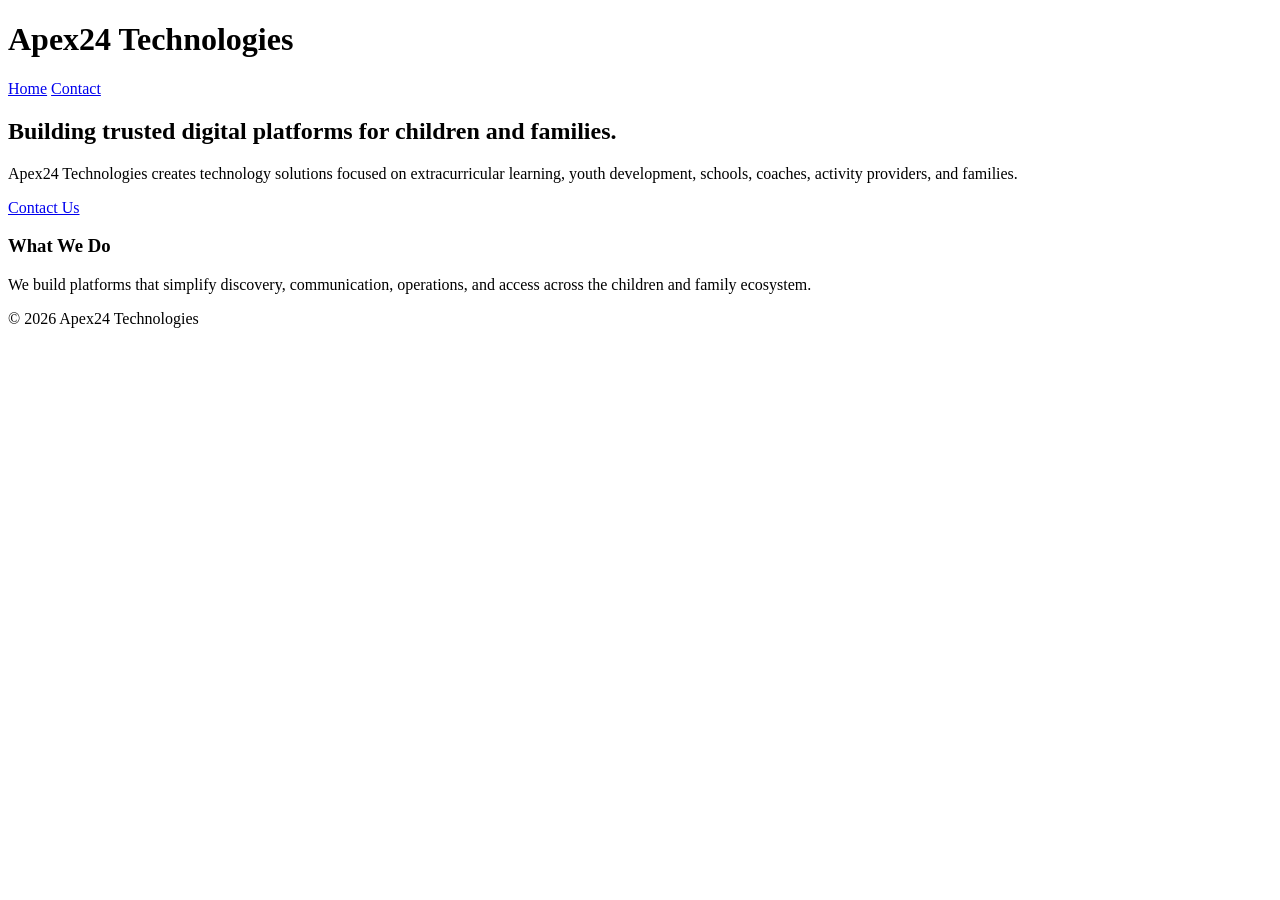
==== index.html @ adfd5318 "Create index.html" ====
<!DOCTYPE html>
<html lang="en">
<head>
  <meta charset="UTF-8" />
  <meta name="viewport" content="width=device-width, initial-scale=1.0"/>
  <title>Apex24 Technologies</title>
  <link rel="stylesheet" href="style.css">
</head>
<body>

<header>
  <div class="container">
    <h1>Apex24 Technologies</h1>

    <nav>
      <a href="index.html">Home</a>
      <a href="contact.html">Contact</a>
    </nav>
  </div>
</header>

<section class="hero">
  <div class="container">
    <h2>Building trusted digital platforms for children and families.</h2>

    <p>
      Apex24 Technologies creates technology solutions focused on
      extracurricular learning, youth development, schools, coaches,
      activity providers, and families.
    </p>

    <a href="contact.html" class="button">
      Contact Us
    </a>
  </div>
</section>

<section class="about">
  <div class="container">
    <h3>What We Do</h3>

    <p>
      We build platforms that simplify discovery, communication,
      operations, and access across the children and family ecosystem.
    </p>
  </div>
</section>

<footer>
  <div class="container">
    <p>© 2026 Apex24 Technologies</p>
  </div>
</footer>

</body>
</html>
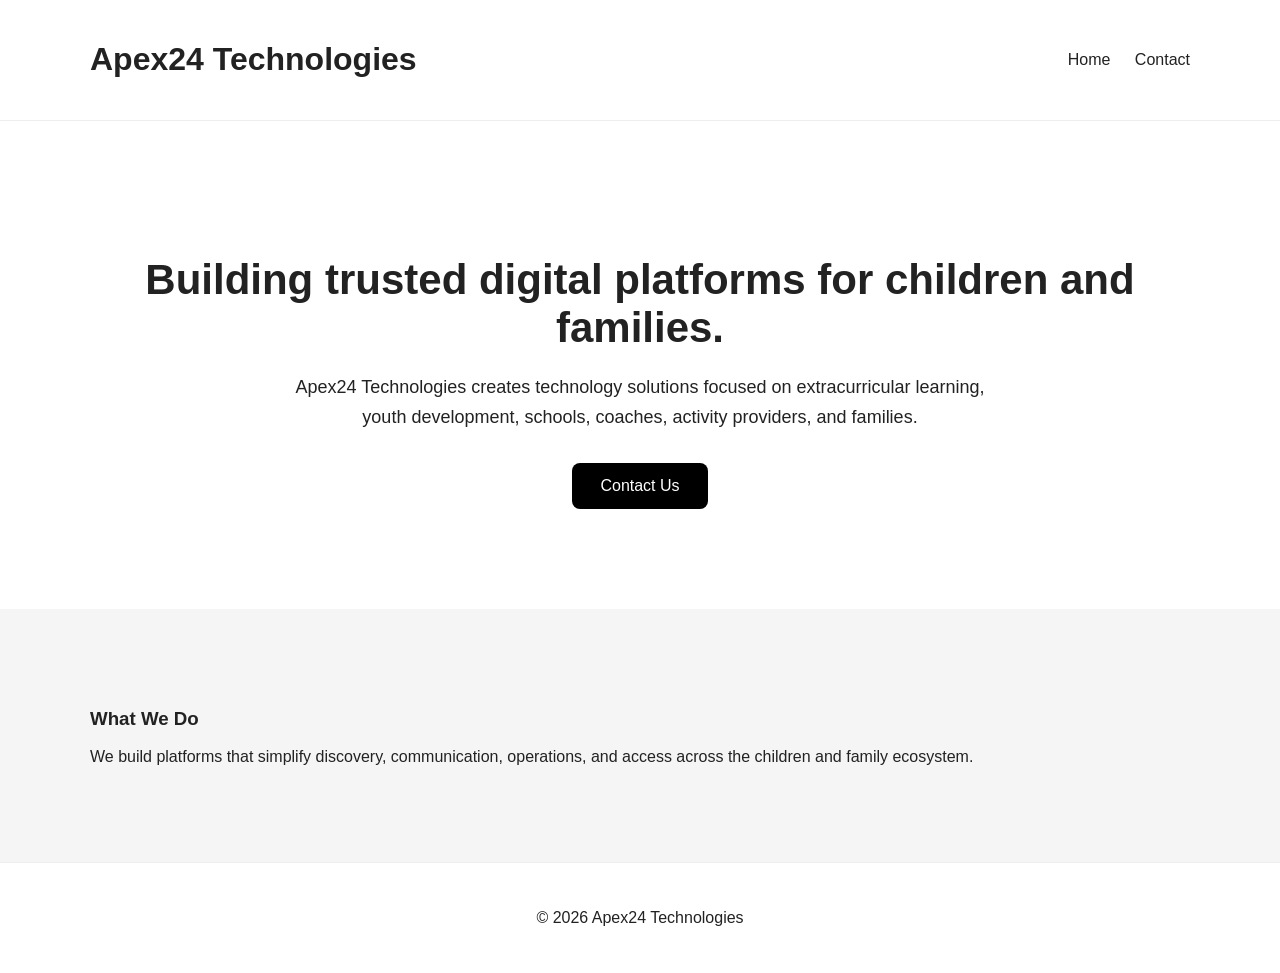
==== commit 5190345d: "Fix formatting in index.html" ====
--- a/index.html
+++ b/index.html
@@ -52,5 +52,6 @@
   </div>
 </footer>
 
+  
 </body>
 </html>
--- a/style.css
+++ b/style.css
@@ -0,0 +1,67 @@
+body {
+  margin: 0;
+  font-family: Arial, sans-serif;
+  color: #222;
+  background: #fff;
+}
+
+.container {
+  width: 90%;
+  max-width: 1100px;
+  margin: auto;
+}
+
+header {
+  padding: 20px 0;
+  border-bottom: 1px solid #eee;
+}
+
+header .container {
+  display: flex;
+  justify-content: space-between;
+  align-items: center;
+}
+
+nav a {
+  margin-left: 20px;
+  text-decoration: none;
+  color: #222;
+}
+
+.hero {
+  padding: 100px 0;
+  text-align: center;
+}
+
+.hero h2 {
+  font-size: 42px;
+  margin-bottom: 20px;
+}
+
+.hero p {
+  font-size: 18px;
+  line-height: 1.7;
+  max-width: 700px;
+  margin: auto;
+}
+
+.button {
+  display: inline-block;
+  margin-top: 30px;
+  padding: 14px 28px;
+  background: black;
+  color: white;
+  text-decoration: none;
+  border-radius: 8px;
+}
+
+.about {
+  padding: 80px 0;
+  background: #f5f5f5;
+}
+
+footer {
+  padding: 30px 0;
+  text-align: center;
+  border-top: 1px solid #eee;
+}
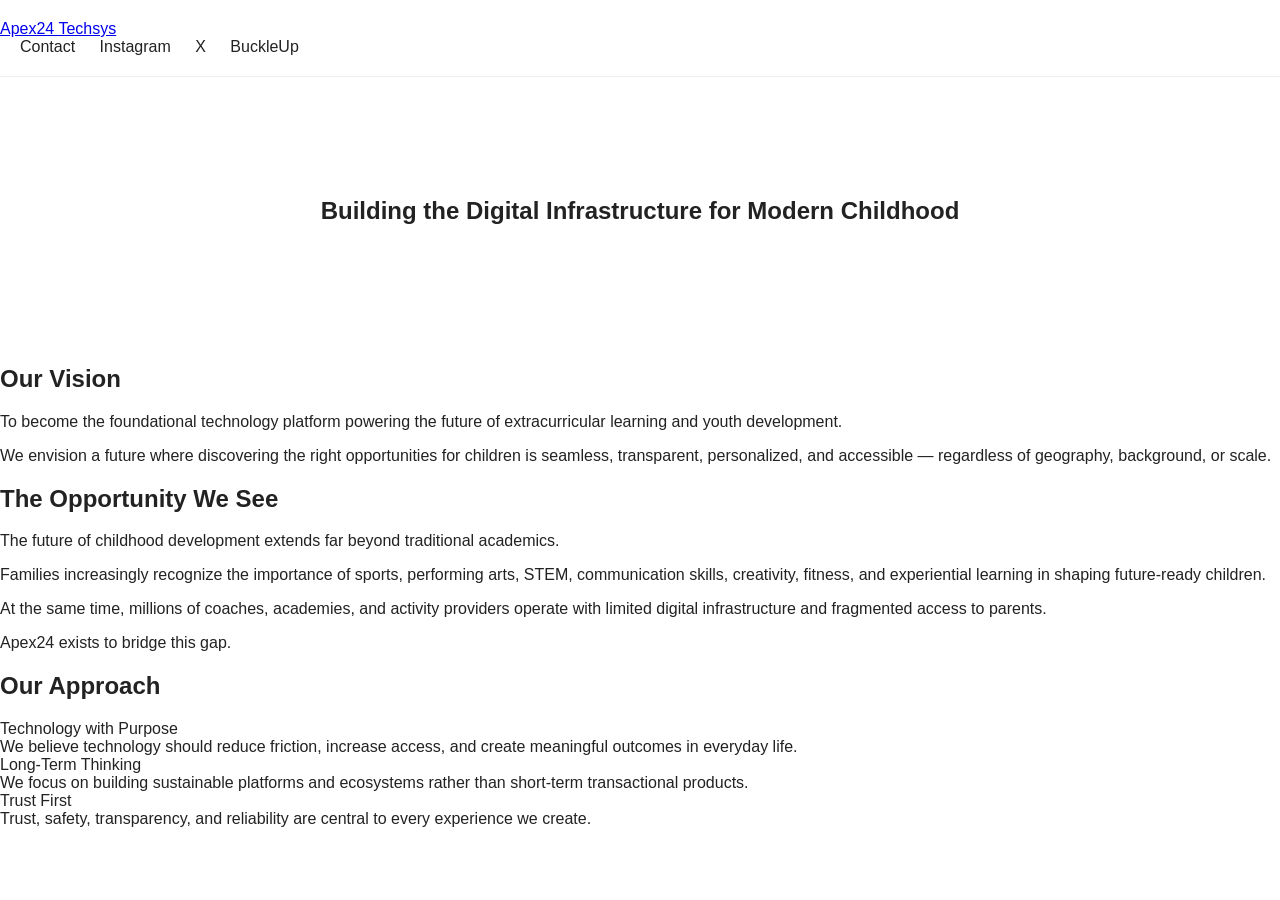
==== commit 90f1ff39: "Revise branding and enhance content structure Updated the title and header content to reflect the ne" ====
--- a/index.html
+++ b/index.html
@@ -1,57 +1,116 @@
+<!-- index.html -->
 <!DOCTYPE html>
 <html lang="en">
 <head>
   <meta charset="UTF-8" />
-  <meta name="viewport" content="width=device-width, initial-scale=1.0"/>
-  <title>Apex24 Technologies</title>
+  <meta name="viewport" content="width=device-width, initial-scale=1.0" />
+  <title>Apex24 Techsys</title>
+
+  <link rel="preconnect" href="https://fonts.googleapis.com">
+  <link rel="preconnect" href="https://fonts.gstatic.com" crossorigin>
+
+  <link href="https://fonts.googleapis.com/css2?family=Bodoni+Moda:wght@400;500;600&family=Inter:wght@400;500;600&display=swap" rel="stylesheet">
+
   <link rel="stylesheet" href="style.css">
 </head>
+
 <body>
 
-<header>
-  <div class="container">
-    <h1>Apex24 Technologies</h1>
+  <header class="navbar">
+    <a href="index.html" class="logo">Apex24 Techsys</a>
 
-    <nav>
-      <a href="index.html">Home</a>
-      <a href="contact.html">Contact</a>
+    <nav class="nav-links">
+      <a href="contact.html" class="active-link">Contact</a>
+
+      <a href="https://instagram.com/buckleup_now" target="_blank" class="icon-link">
+        Instagram
+      </a>
+
+      <a href="https://x.com/buckleup_now" target="_blank" class="icon-link">
+        X
+      </a>
+
+      <a href="https://buckleupnow.in/" target="_blank" class="buckleup-btn">
+        BuckleUp
+      </a>
     </nav>
-  </div>
-</header>
+  </header>
 
-<section class="hero">
-  <div class="container">
-    <h2>Building trusted digital platforms for children and families.</h2>
+  <main>
 
-    <p>
-      Apex24 Technologies creates technology solutions focused on
-      extracurricular learning, youth development, schools, coaches,
-      activity providers, and families.
-    </p>
+    <section class="hero">
+      <h1>
+        Building the Digital Infrastructure for Modern Childhood
+      </h1>
+    </section>
 
-    <a href="contact.html" class="button">
-      Contact Us
-    </a>
-  </div>
-</section>
+    <section class="content-section">
+      <h2>Our Vision</h2>
 
-<section class="about">
-  <div class="container">
-    <h3>What We Do</h3>
+      <p>
+        To become the foundational technology platform powering the future of extracurricular learning and youth development.
+      </p>
 
-    <p>
-      We build platforms that simplify discovery, communication,
-      operations, and access across the children and family ecosystem.
-    </p>
-  </div>
-</section>
+      <p>
+        We envision a future where discovering the right opportunities for children is seamless, transparent, personalized, and accessible — regardless of geography, background, or scale.
+      </p>
+    </section>
 
-<footer>
-  <div class="container">
-    <p>© 2026 Apex24 Technologies</p>
-  </div>
-</footer>
+    <section class="content-section">
+      <h2>The Opportunity We See</h2>
 
-  
+      <p>
+        The future of childhood development extends far beyond traditional academics.
+      </p>
+
+      <p>
+        Families increasingly recognize the importance of sports, performing arts, STEM, communication skills, creativity, fitness, and experiential learning in shaping future-ready children.
+      </p>
+
+      <p>
+        At the same time, millions of coaches, academies, and activity providers operate with limited digital infrastructure and fragmented access to parents.
+      </p>
+
+      <p>
+        Apex24 exists to bridge this gap.
+      </p>
+    </section>
+
+    <section class="approach-section">
+
+      <h2>Our Approach</h2>
+
+      <div class="approach-grid">
+
+        <div class="approach-title">
+          Technology with Purpose
+        </div>
+
+        <div class="approach-description">
+          We believe technology should reduce friction, increase access, and create meaningful outcomes in everyday life.
+        </div>
+
+        <div class="approach-title">
+          Long-Term Thinking
+        </div>
+
+        <div class="approach-description">
+          We focus on building sustainable platforms and ecosystems rather than short-term transactional products.
+        </div>
+
+        <div class="approach-title">
+          Trust First
+        </div>
+
+        <div class="approach-description">
+          Trust, safety, transparency, and reliability are central to every experience we create.
+        </div>
+
+      </div>
+
+    </section>
+
+  </main>
+
 </body>
 </html>
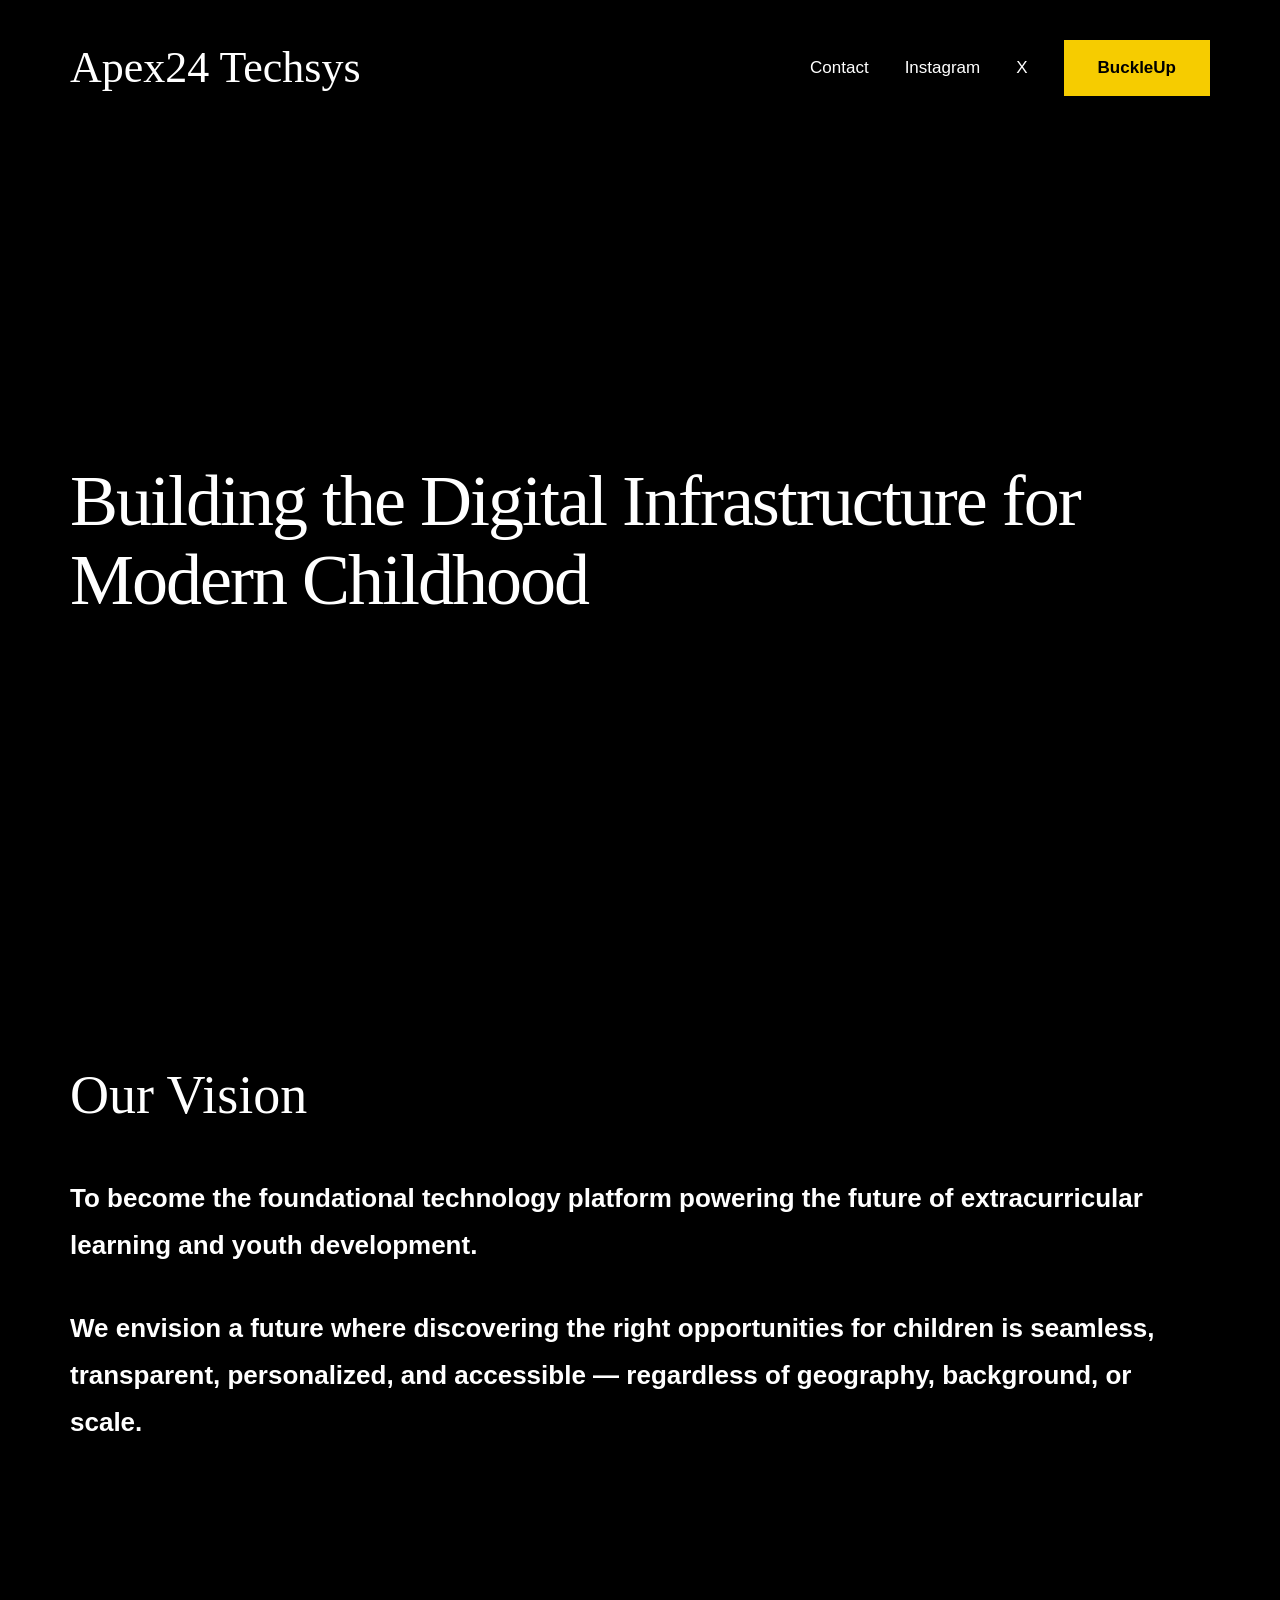
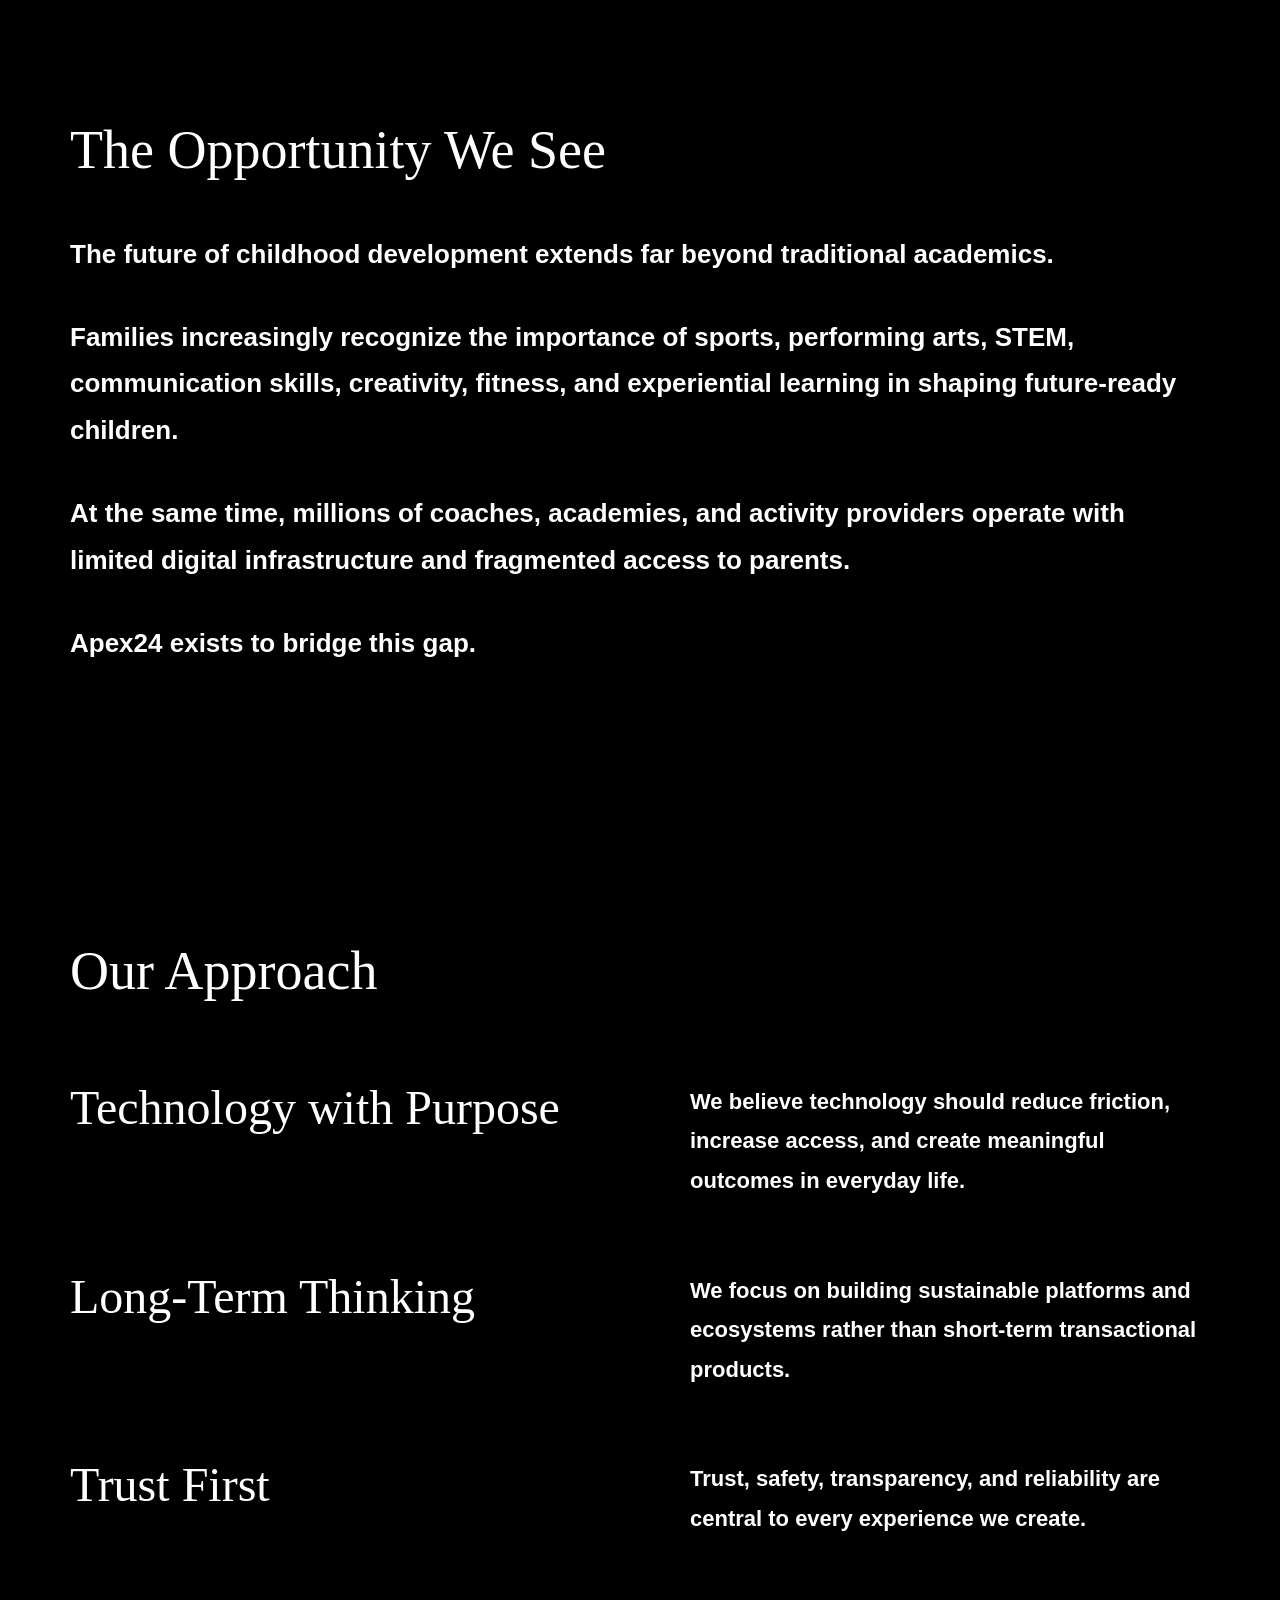
==== commit 61b7352e: "Update index.html" ====
--- a/index.html
+++ b/index.html
@@ -20,7 +20,7 @@
     <a href="index.html" class="logo">Apex24 Techsys</a>
 
     <nav class="nav-links">
-      <a href="contact.html" class="active-link">Contact</a>
+      <a href="contact.html">Contact</a>
 
       <a href="https://instagram.com/buckleup_now" target="_blank" class="icon-link">
         Instagram
--- a/style.css
+++ b/style.css
@@ -1,67 +1,278 @@
+/* style.css */
+
+* {
+  margin: 0;
+  padding: 0;
+  box-sizing: border-box;
+}
+
 body {
-  margin: 0;
-  font-family: Arial, sans-serif;
-  color: #222;
-  background: #fff;
-}
-
-.container {
-  width: 90%;
-  max-width: 1100px;
-  margin: auto;
-}
-
-header {
-  padding: 20px 0;
-  border-bottom: 1px solid #eee;
-}
-
-header .container {
+  background: #000;
+  color: #fff;
+  font-family: 'Inter', sans-serif;
+  overflow-x: hidden;
+}
+
+a {
+  text-decoration: none;
+  color: inherit;
+}
+
+.navbar {
+  width: 100%;
+  padding: 40px 70px;
   display: flex;
   justify-content: space-between;
   align-items: center;
 }
 
-nav a {
-  margin-left: 20px;
-  text-decoration: none;
-  color: #222;
+.logo {
+  font-family: 'Bodoni Moda', serif;
+  font-size: 44px;
+  font-weight: 400;
+  line-height: 1.1;
+}
+
+.nav-links {
+  display: flex;
+  align-items: center;
+  gap: 36px;
+}
+
+.nav-links a {
+  font-size: 17px;
+}
+
+.active-link {
+  border-bottom: 1px solid #fff;
+  padding-bottom: 4px;
+}
+
+.buckleup-btn {
+  background: #f6cc00;
+  color: #000;
+  padding: 18px 34px;
+  font-weight: 600;
 }
 
 .hero {
-  padding: 100px 0;
-  text-align: center;
-}
-
-.hero h2 {
-  font-size: 42px;
+  min-height: 90vh;
+  display: flex;
+  align-items: center;
+  padding: 0 70px;
+}
+
+.hero h1 {
+  font-family: 'Bodoni Moda', serif;
+  font-size: 72px;
+  line-height: 1.1;
+  letter-spacing: -2px;
+  font-weight: 400;
+  max-width: 1400px;
+}
+
+.content-section {
+  padding: 120px 70px;
+  max-width: 1400px;
+  margin: auto;
+}
+
+.content-section h2 {
+  font-family: 'Bodoni Moda', serif;
+  font-size: 54px;
+  line-height: 1.1;
+  font-weight: 400;
+  margin-bottom: 50px;
+}
+
+.content-section p {
+  font-size: 26px;
+  line-height: 1.8;
+  margin-bottom: 36px;
+  font-weight: 600;
+}
+
+.approach-section {
+  padding: 120px 70px;
+}
+
+.approach-section h2 {
+  font-family: 'Bodoni Moda', serif;
+  font-size: 54px;
+  line-height: 1.1;
+  margin-bottom: 80px;
+  font-weight: 400;
+}
+
+.approach-grid {
+  display: grid;
+  grid-template-columns: 1fr 1fr;
+  gap: 70px 100px;
+}
+
+.approach-title {
+  font-family: 'Bodoni Moda', serif;
+  font-size: 48px;
+  line-height: 1.1;
+  font-weight: 400;
+}
+
+.approach-description {
+  font-size: 22px;
+  line-height: 1.8;
+  font-weight: 600;
+}
+
+.contact-page {
+  padding: 40px 70px 120px;
+}
+
+.contact-section {
+  max-width: 900px;
+  margin: auto;
+}
+
+.contact-section h1 {
+  font-family: 'Bodoni Moda', serif;
+  font-size: 62px;
+  line-height: 1.1;
+  margin-bottom: 50px;
+  font-weight: 400;
+}
+
+.contact-info {
+  margin-bottom: 60px;
+}
+
+.contact-info p {
+  font-size: 24px;
   margin-bottom: 20px;
-}
-
-.hero p {
+  font-weight: 600;
+}
+
+.contact-form label {
+  display: block;
+  margin-bottom: 14px;
   font-size: 18px;
-  line-height: 1.7;
-  max-width: 700px;
-  margin: auto;
-}
-
-.button {
-  display: inline-block;
-  margin-top: 30px;
-  padding: 14px 28px;
-  background: black;
-  color: white;
-  text-decoration: none;
-  border-radius: 8px;
-}
-
-.about {
-  padding: 80px 0;
-  background: #f5f5f5;
-}
-
-footer {
-  padding: 30px 0;
-  text-align: center;
-  border-top: 1px solid #eee;
-}
+}
+
+.contact-form input,
+.contact-form textarea {
+  width: 100%;
+  background: #e8e8e8;
+  border: none;
+  padding: 18px;
+  margin-bottom: 36px;
+  font-size: 18px;
+}
+
+.name-grid {
+  display: grid;
+  grid-template-columns: 1fr 1fr;
+  gap: 24px;
+}
+
+.contact-form button {
+  background: #f6cc00;
+  color: #000;
+  border: none;
+  padding: 18px 34px;
+  font-size: 18px;
+  font-weight: 600;
+  cursor: pointer;
+}
+
+.contact-form button:hover,
+.buckleup-btn:hover {
+  opacity: 0.9;
+}
+
+@media (max-width: 1024px) {
+
+  .navbar {
+    flex-direction: column;
+    gap: 30px;
+    align-items: flex-start;
+  }
+
+  .nav-links {
+    flex-wrap: wrap;
+  }
+
+  .hero h1 {
+    font-size: 48px;
+  }
+
+  .content-section h2,
+  .approach-section h2,
+  .contact-section h1 {
+    font-size: 42px;
+  }
+
+  .content-section p,
+  .approach-description {
+    font-size: 20px;
+  }
+
+  .approach-title {
+    font-size: 36px;
+  }
+
+  .approach-grid {
+    grid-template-columns: 1fr;
+  }
+
+  .name-grid {
+    grid-template-columns: 1fr;
+  }
+
+}
+
+@media (max-width: 768px) {
+
+  .navbar,
+  .hero,
+  .content-section,
+  .approach-section,
+  .contact-page {
+    padding-left: 24px;
+    padding-right: 24px;
+  }
+
+  .logo {
+    font-size: 34px;
+  }
+
+  .hero h1 {
+    font-size: 36px;
+  }
+
+  .content-section h2,
+  .approach-section h2,
+  .contact-section h1 {
+    font-size: 34px;
+  }
+
+  .content-section p,
+  .approach-description,
+  .contact-info p {
+    font-size: 18px;
+  }
+
+  .approach-title {
+    font-size: 30px;
+  }
+
+  .nav-links {
+    gap: 18px;
+  }
+
+  .nav-links a {
+    font-size: 16px;
+  }
+
+  .buckleup-btn {
+    padding: 14px 24px;
+  }
+
+}
